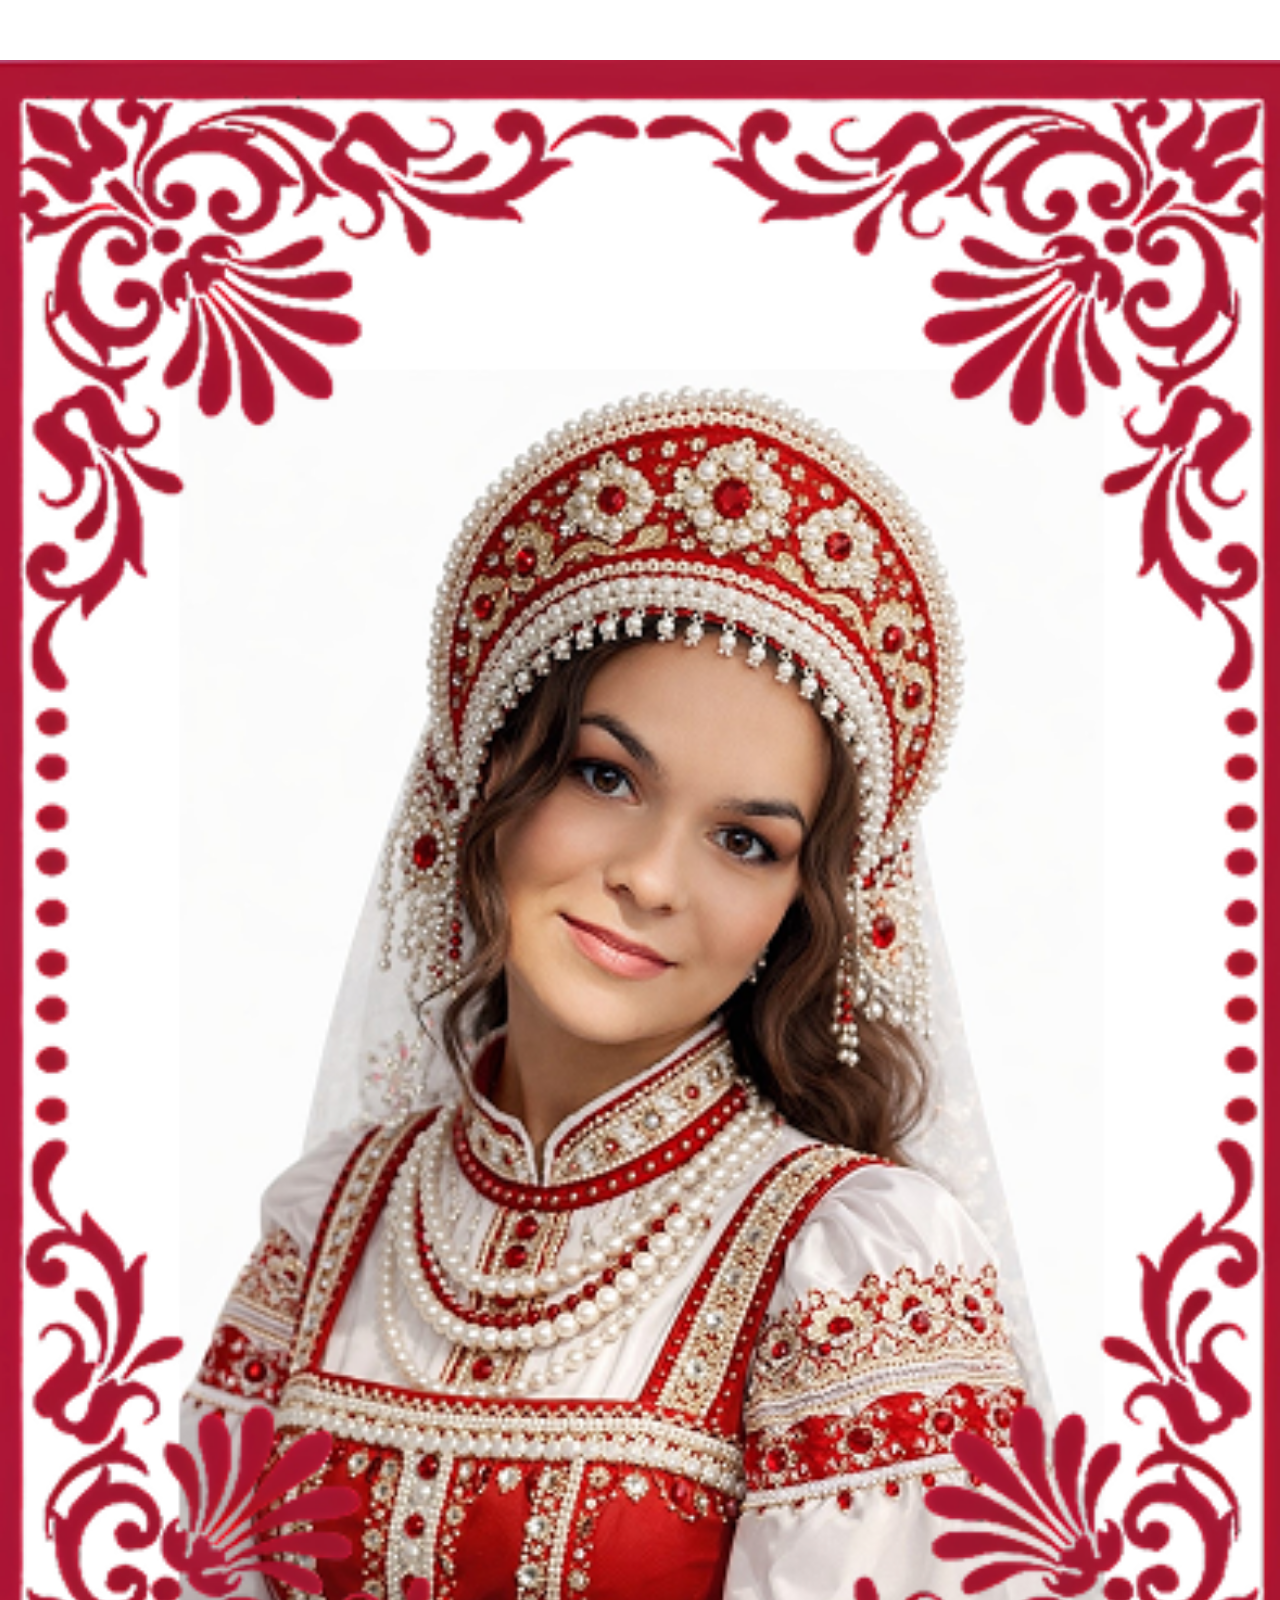
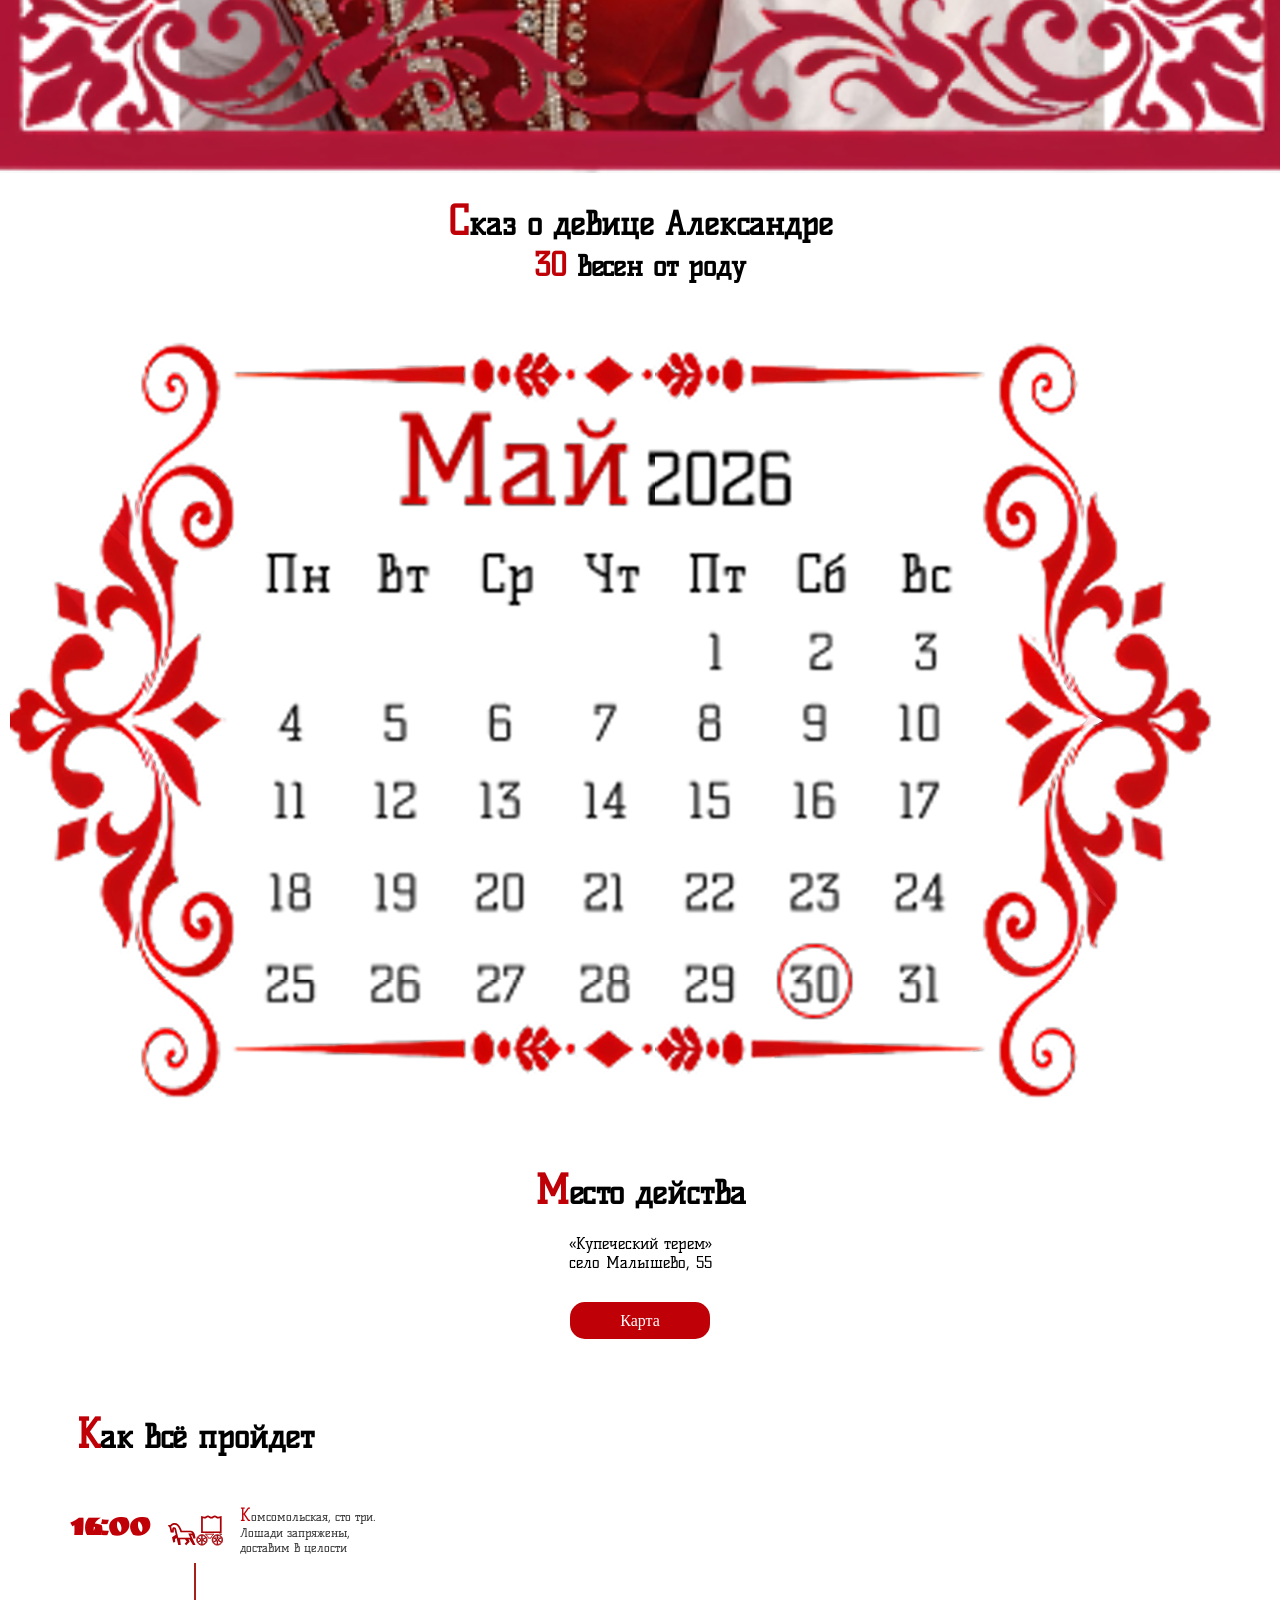
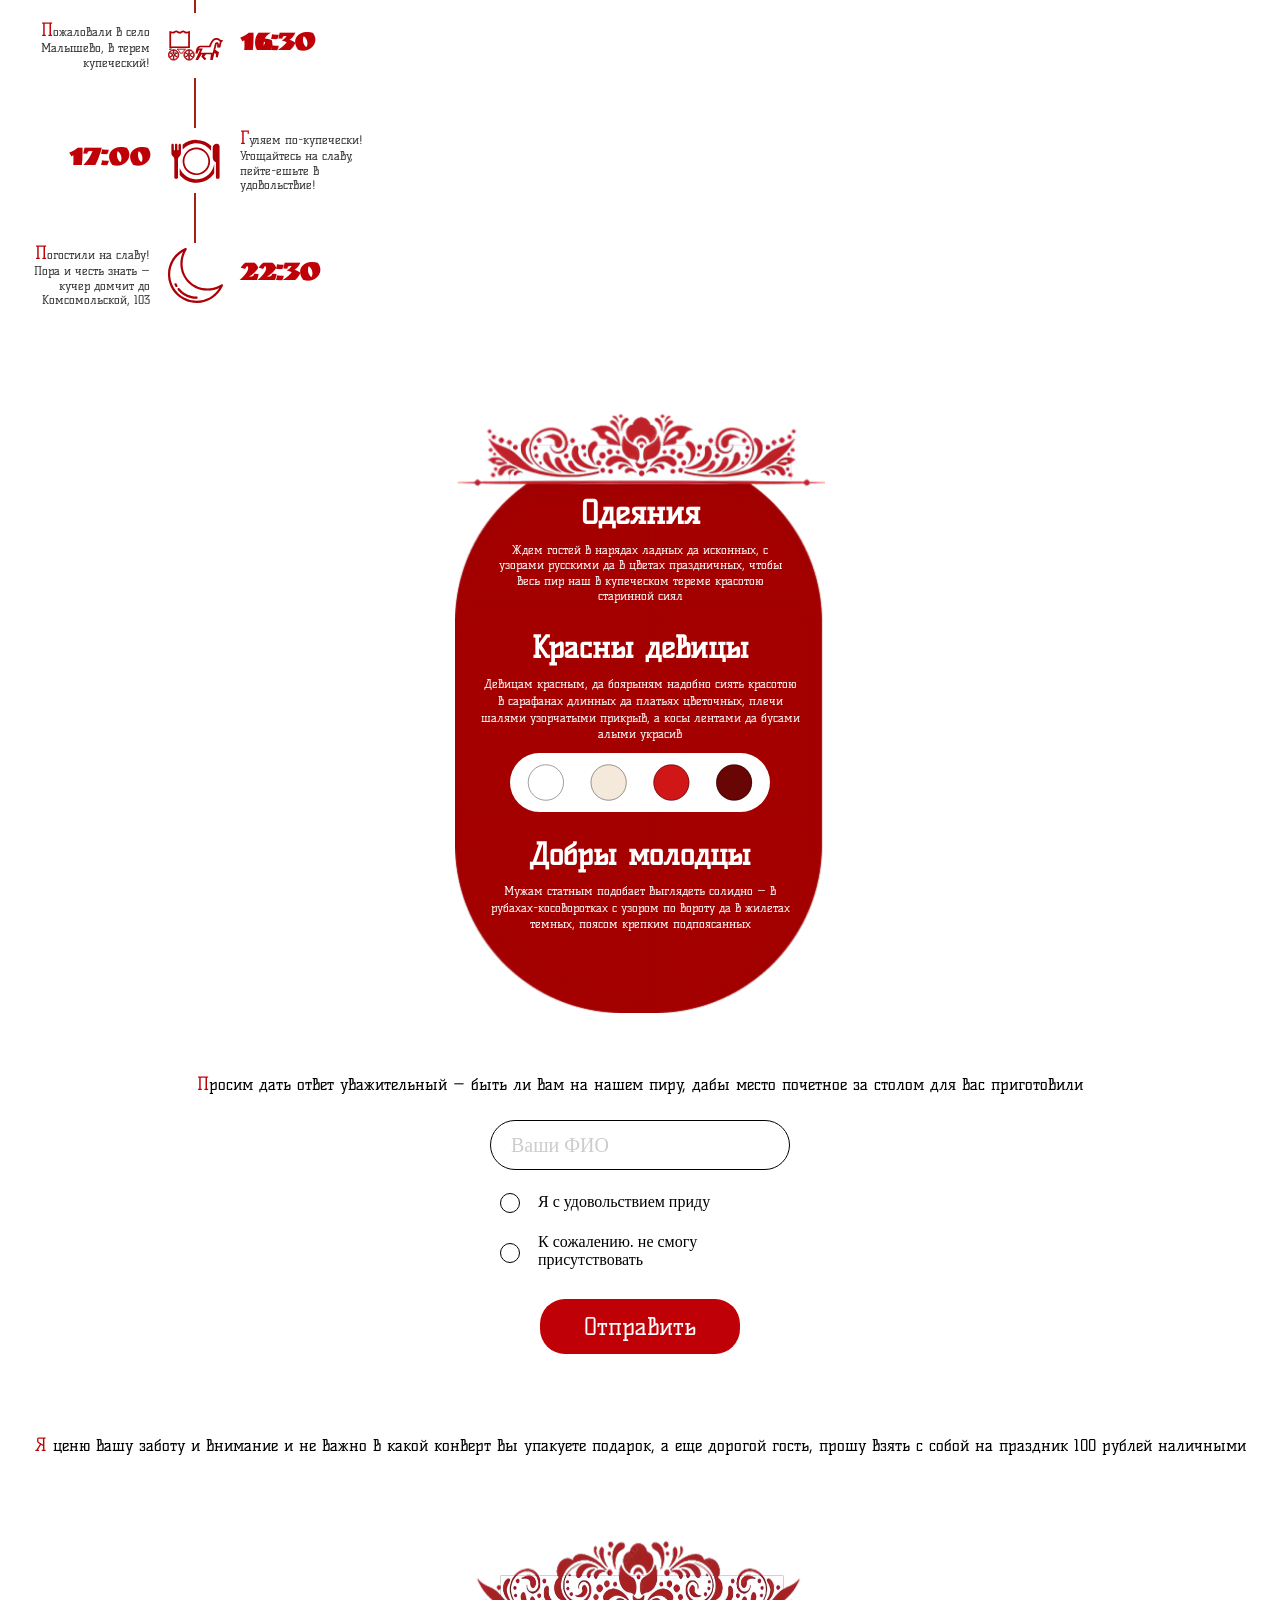
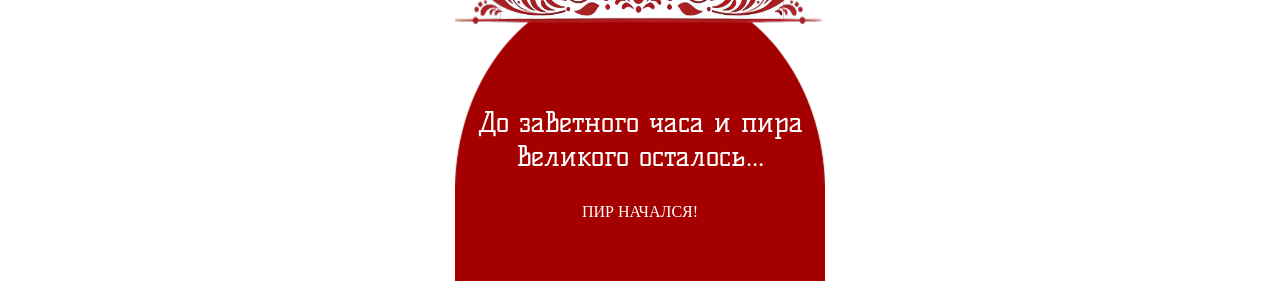
==== index.html @ 6cb84096 "Add files via upload" ====
<!DOCTYPE html>
<html lang="en">
<head>
    <meta charset="UTF-8">
    <meta name="viewport" content="width=device-width, initial-scale=1.0">
    <link rel="stylesheet" href="style.css">

    <link rel="preconnect" href="https://fonts.googleapis.com">
    <link rel="preconnect" href="https://fonts.gstatic.com" crossorigin>
    <link href="https://fonts.googleapis.com/css2?family=Kelly+Slab&family=Montserrat:ital,wght@0,100..900;1,100..900&family=Ruslan+Display&display=swap" rel="stylesheet">

    <title>Приглашение</title>
</head>
<body>
    <img class="portret" src="/imgs/Портрет.png" alt="картинка" width="100%">

    <div class="welcome">
        <h1><span class="textSpan">С</span>каз о девице Александре</h1>
        <h2><span class="numberSpan">30</span> весен от роду</h2>
    </div>

    <img class="calendar" src="/imgs/календарик.png" alt="календарик" width="94%">

    <div class="place">
        <h1><span class="textSpan">М</span>есто действа</h1>
            <div class="mapPlace">
                <p>«Купеческий терем»</p>
                <p>село Малышево, 55</p>
            </div>
        <a href="#">Карта</a>
    </div>

    <div class="plan">
    <h1><span class="textSpan">К</span>ак всё пройдет</h1>
    
    <div class="timeline-container">
        <!-- Вертикальная линия -->
        <div class="center-line"></div>

        <!-- Ряд 1: Время слева -->
        <div class="info-row row-left">
            <div class="time">16:00</div>
            <div class="icon"><img src="/imgs/повозка влево.svg" alt=""></div>
            <div class="text"><span class="miniSpanText">К</span>омсомольская, сто три. Лошади запряжены, доставим в целости</div>
        </div>

        <!-- Ряд 2: Время справа -->
        <div class="info-row row-right">
            <div class="text"><span class="miniSpanText">П</span>ожаловали в село Малышево, в терем купеческий!</div>
            <div class="icon"><img src="/imgs/повозка вправо.svg" alt=""></div>
            <div class="time">16:30</div>
        </div>

        <!-- Ряд 3: Время слева -->
        <div class="info-row row-left">
            <div class="time">17:00</div>
            <div class="icon"><img src="/imgs/тарелка.svg" alt=""></div>
            <div class="text"><span class="miniSpanText">Г</span>уляем по-купечески! Угощайтесь на славу, пейте-ешьте в удовольствие!</div>
        </div>

        <!-- Ряд 4: Время справа -->
        <div class="info-row row-right">
            <div class="text"><span class="miniSpanText">П</span>огостили на славу! Пора и честь знать — кучер домчит до Комсомольской, 103</div>
            <div class="icon"><img src="/imgs/месяц.svg" alt=""></div>
            <div class="time">22:30</div>
        </div>
    </div>
    </div>

<section class="clothes-section">
    <!-- Верхний декоративный элемент (узор + красный фон) -->
    <div class="clothes-container">
        
        <h2 class="main-title">Одеяния</h2>
        <p class="intro-text">
            Ждем гостей в нарядах ладных да исконных, с узорами русскими да в цветах праздничных, чтобы весь пир наш в купеческом тереме красотою старинной сиял
        </p>

        <h3 class="sub-title">Красны девицы</h3>
        <p class="description">
            Девицам красным, да боярыням надобно сиять красотою в сарафанах длинных да платьях цветочных, плечи шалями узорчатыми прикрыв, а косы лентами да бусами алыми украсив
        </p>

        <!-- Блок с палитрой (картинка) -->
        <div class="palette">
            <img src="/imgs/Frame 1.svg" alt="Цветовая палитра">
        </div>

        <h3 class="sub-title">Добры молодцы</h3>
        <p class="description">
            Мужам статным подобает выглядеть солидно — в рубахах-косоворотках с узором по вороту да в жилетах темных, поясом крепким подпоясанных
        </p>

    </div>
</section>
    
    <div class="formDescription">
        <p><span class="miniSpanText">П</span>росим дать ответ уважительный — быть ли вам на нашем пиру, дабы место почетное за столом для вас приготовили</p>
    </div>

    <form id="partyForm">
        <input type="text" id="name" placeholder="Ваши ФИО" required>
        
        <label><input type="radio" name="choice" value="Приду">Я с удовольствием приду</label>
        <label><input type="radio" name="choice" value="Не приду">К сожалению. не смогу присутствовать</label>
        
        <button type="submit">Отправить</button>
    </form>

    <div class="message">
        <p><span class="miniSpanText">Я</span> ценю вашу заботу и внимание и не важно в какой конверт вы упакуете подарок, а еще дорогой гость, прошу взять с собой на праздник 100 рублей наличными</p>
    </div>


    <section class="timer-section">
    <div class="timer-container">
        <h2 class="timer-title">До заветного часа и пира великого осталось...</h2>
        
        <div id="countdown" class="countdown">
            <div class="timer-item">
                <span id="days" class="number">00</span>
                <span class="label">дней</span>
            </div>
            <div class="timer-item">
                <span id="hours" class="number">00</span>
                <span class="label">часов</span>
            </div>
            <div class="timer-item">
                <span id="minutes" class="number">00</span>
                <span class="label">минут</span>
            </div>
        </div>
    </div>
</section>

</body>

<script src="script.js"></script>
</html>
---- style.css ----
body {
    margin: auto;
    padding: auto;
    overflow-x: hidden;
    max-width: 100%;
}

h1, h2, p {
    font-family: 'Kelly Slab';
}

h1 {
    margin: 0 auto;
}

h2 {
    font-size: 28px;
    margin: 0 auto;
}

p {
    margin: 0 auto;
}

/* ПОРТРЕТ */

.portret {
    margin-top: 60px;
}

/* ПРИВЕТТВЕННЫЙ ТЕКСТ */

.welcome {
    text-align: center;
    margin-top: 20px;
    margin-left: 10px;
    margin-right: 10px;
}

.textSpan {
    font-size: 40px;
    color: #c00007;
}

.numberSpan {
    color: #c00007;
    font-size: 32px;
}

/* КАЛЕНДАРЬ */

.calendar {
    margin-top: 50px;
    margin-left: 10px;
    margin-right: 10px;
}

.place {
    margin-top: 50px;
    text-align: center;
}

.mapPlace {
    margin-top: 20px;
    margin-bottom: 40px;
}

.place p {
    font-size: 16px;
}

.place a {
    text-decoration: none;
    padding: 10px 50px;
    font-size: 16px;
    background-color: #c00007;
    color: white;
    border-radius: 15px;
}


/* КАК ВСЕ ПРОЕЙДЕТ */

/* Общие настройки контейнера */
.plan {
    width: 390px;
    margin-top: 60px;
    padding: 20px 10px;
    box-sizing: border-box;
    background-color: #fff; /* или ваш фоновый паттерн */
    margin-bottom: 80px;
}

.plan h1 {
    text-align: center;
    margin-bottom: 40px;
}

.timeline-container {
    position: relative;
    display: flex;
    flex-direction: column;
    gap: 50px; /* Расстояние между блоками событий */
}

/* Красная линия строго по центру */
.center-line {
    position: absolute;
    left: 50%;
    top: 0;
    bottom: 0;
    width: 2px;
    background-color: #A62116; /* Темно-красный */
    transform: translateX(-50%);
    z-index: 1;
}

/* Сетка для ряда: 1fr (текст/время) | 80px (иконка) | 1fr (текст/время) */
.info-row {
    display: grid;
    grid-template-columns: 1fr 80px 1fr;
    align-items: center;
    position: relative;
    z-index: 2;
}

/* Иконка и её подложка */
.icon {
    display: flex;
    justify-content: center;
    align-items: center;
    background-color: #fff; /* Белый фон перекрывает линию */
    padding: 5px 0;
}

.icon img {
    width: 55px;
    height: 55px;
    height: auto;
}

/* Стили времени */
.time {
    font-size: 32px;
    font-weight: 900;
    color: #c00007;
    font-family: 'Ruslan Display'; /* Похож на жирный шрифт с картинки */
}

/* Стили описания */
.text {
    font-size: 12px;
    line-height: 1.2;
    font-family: 'Kelly Slab';
    color: #333;
}

/* Выравнивание для рядов, где время СЛЕВА */
.row-left .time { text-align: right; padding-right: 5px; }
.row-left .text { text-align: left; padding-left: 5px; }

/* Выравнивание для рядов, где время СПРАВА */
.row-right .time { text-align: left; padding-left: 5px; }
.row-right .text { text-align: right; padding-right: 5px; }


/* ОДЕЯНИЯ */

.clothes-section {

    font-family: 'Kelly Slab';

    width: 370px;
    margin: 0 auto;
    
    /* 1. Указываем картинку и чистый цвет для «тела» блока */
    /* bottom center — прижмет закругление к низу, top center — узор к верху */
    background-image: url('/imgs/блокОдеяния.png'); 
    background-repeat: no-repeat;
    background-position: top center;
    background-size: 100% 100%; /* Растянет картинку на всю высоту контента */
    
    padding-top: 100px; 
    padding-bottom: 80px; /* Важно: отступ снизу, чтобы текст не закрыл закругление */
    box-sizing: border-box;
}

.clothes-container {
    display: flex;
    flex-direction: column;
    align-items: center;
    padding: 0 25px; /* Внутренние отступы, чтобы текст не лип к краям красного фона */
    text-align: center;
    color: #ffffff;
}

/* Подтягиваем самый первый заголовок еще выше к узору */
.main-title {
    margin-top: -15px; 
    font-size: 32px;
    margin-bottom: 10px;
}

.intro-text {
    font-size: 12px;
    line-height: 1.3;
    margin-bottom: 15px;
    max-width: 90%; /* Чтобы текст ложился как на макете */
}

.sub-title {
    font-size: 30px;
    margin-top: 10px;
    margin-bottom: 10px;
}

.description {
    font-size: 12px;
    line-height: 1.4;
}

.palette {
    margin: 10px 0;
}

.palette img {
    width: 260px; /* Немного уменьшил под ширину 370px */
    height: auto;
}


/* ФОРМА */

.formDescription {
    margin-top: 60px;
    margin-bottom: 25px;
}

.formDescription p {
    margin: 0 20px;
    text-align: center;
}

.miniSpanText {
    font-size: 18px;
    color: #c00007;
}

#partyForm {
    width: 300px;
    margin: 0 auto;
    display: flex;
    flex-direction: column;
    align-items: center;
    gap: 20px;
    font-family: serif; /* Сюда твой шрифт */
}

/* Поле ввода ФИО */
#name {
    width: 100%;
    height: 50px;
    border: 1.5px solid #000;
    border-radius: 25px;
    padding: 0 20px;
    font-size: 20px;
    box-sizing: border-box;
    outline: none;
}

#name::placeholder {
    color: #ccc;
    font-family: serif;
}

/* Контейнер для радио-кнопок */
label {
    display: flex;
    align-items: center;
    width: 100%;
    cursor: pointer;
    font-size: 16px;
    gap: 15px;
    padding-left: 10px;
}

/* Стилизация радио-кнопки */
input[type="radio"] {
    appearance: none; /* Убираем стандартный кружок */
    -webkit-appearance: none;
    width: 20px;
    height: 20px;
    border: 1.5px solid #000;
    border-radius: 50%;
    outline: none;
    position: relative;
    flex-shrink: 0;
}

/* Точка внутри при нажатии */
input[type="radio"]:checked::before {
    content: "";
    position: absolute;
    top: 50%;
    left: 50%;
    transform: translate(-50%, -50%);
    width: 10px;
    height: 10px;
    background-color: #A62116;
    border-radius: 50%;
}

/* Кнопка Отправить */
button {
    width: 200px;
    height: 55px;
    background-color: #c00007; /* Красный как на макете */
    color: #fff;
    border: none;
    border-radius: 25px;
    font-size: 24px;
    font-family: 'Kelly Slab';
    margin-top: 10px;
    cursor: pointer;
}


/* ВОЗЬМИТЕ 100Р */

.message {
    margin-top: 80px;
    margin-left: 10px;
    margin-right: 10px;
    text-align: center;
    margin-bottom: 80px;
}

/* ТАЙМЕР */

.timer-section {
    width: 370px; /* Твои 10px отступов по бокам сохраняются */
    margin: 0 auto;
    background: url('/imgs/блокТаймер.png') no-repeat top center;
    background-size: 100% 100%;
    padding: 170px 20px 60px; /* Подтягиваем текст выше к узору */
    box-sizing: border-box;
    text-align: center;
    color: #fff;
}

.timer-title {
    font-family: 'Kelly Slab';
    font-size: 28px;
    line-height: 1.2;
    margin-bottom: 30px;
    font-weight: normal;
}

.countdown {
    display: flex;
    justify-content: space-around;
    align-items: center;
}

.timer-item {
    display: flex;
    flex-direction: column;
    align-items: center;
}

.number {
    font-size: 48px; /* Крупные цифры как на макете */
    font-weight: 900;
    font-family: 'Ruslan Display', sans-serif;
}

.label {
    font-size: 14px;
    font-family: serif;
    margin-top: -5px;
}
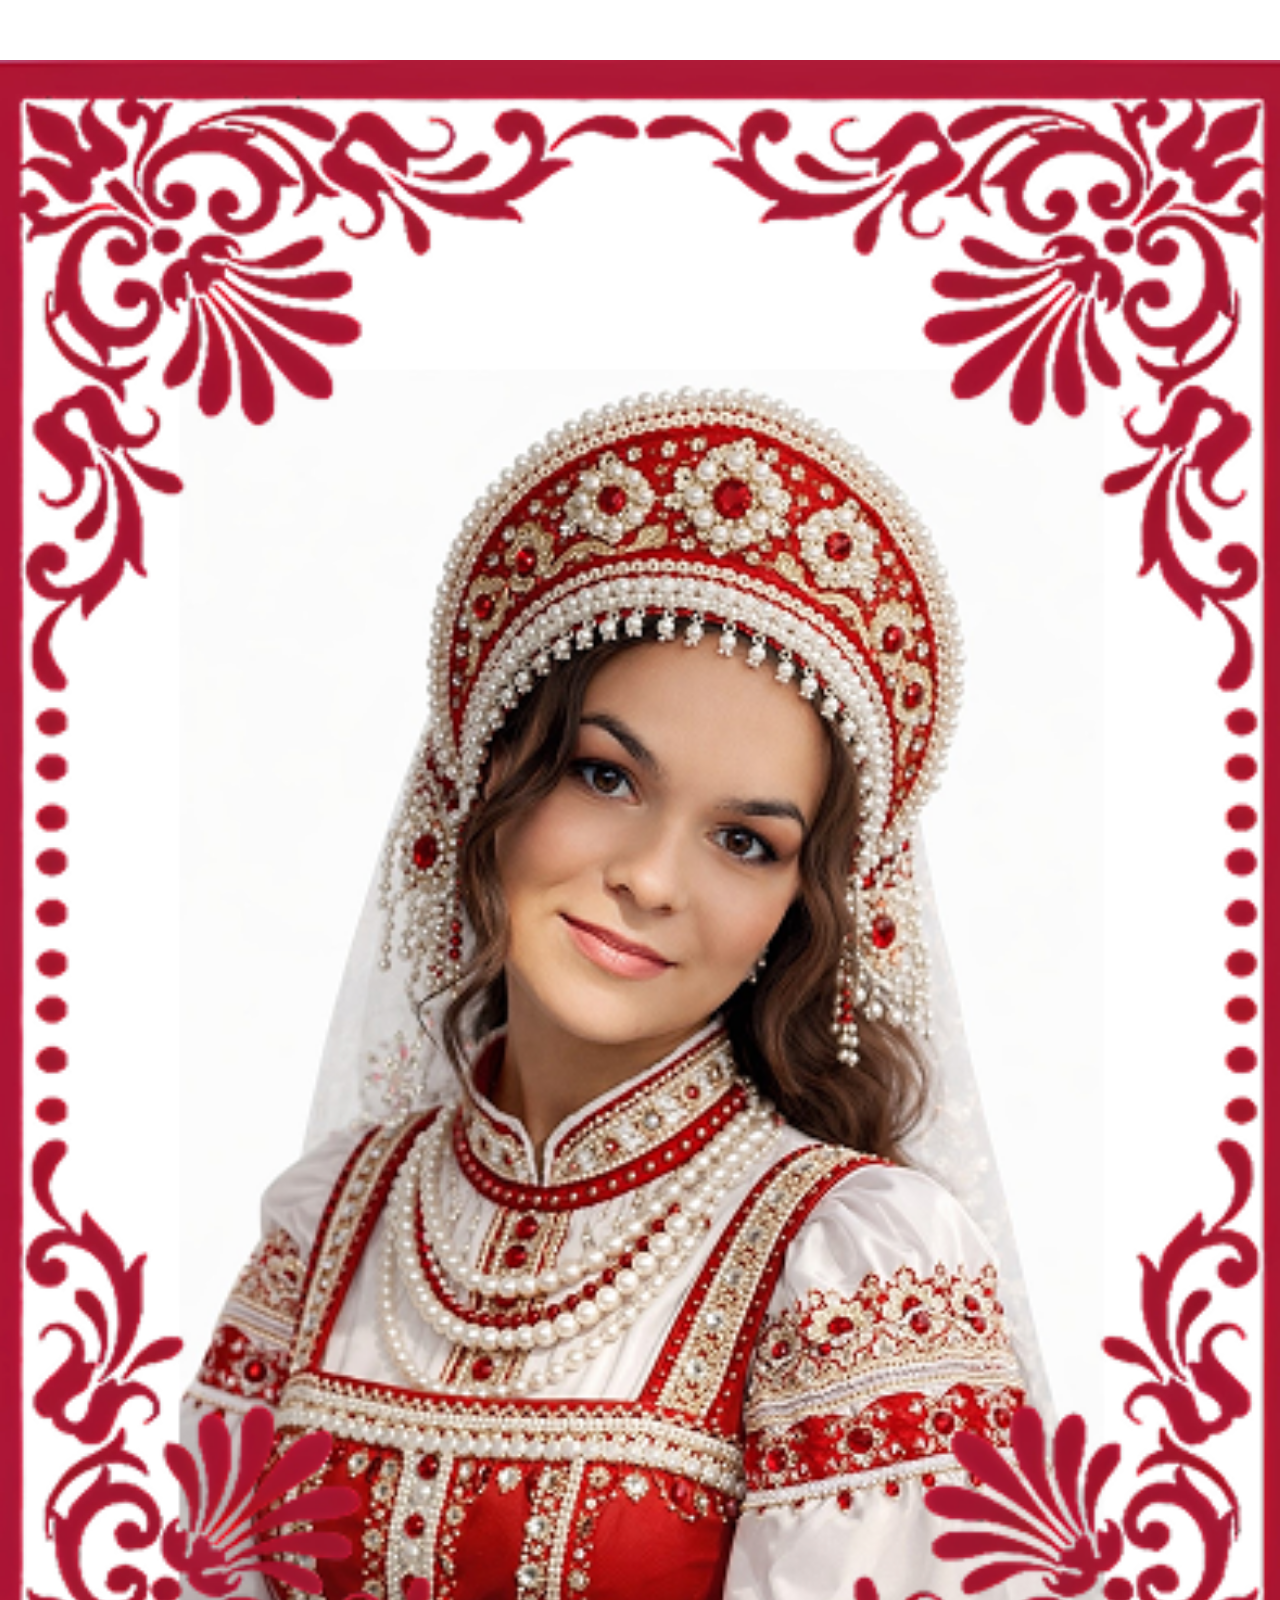
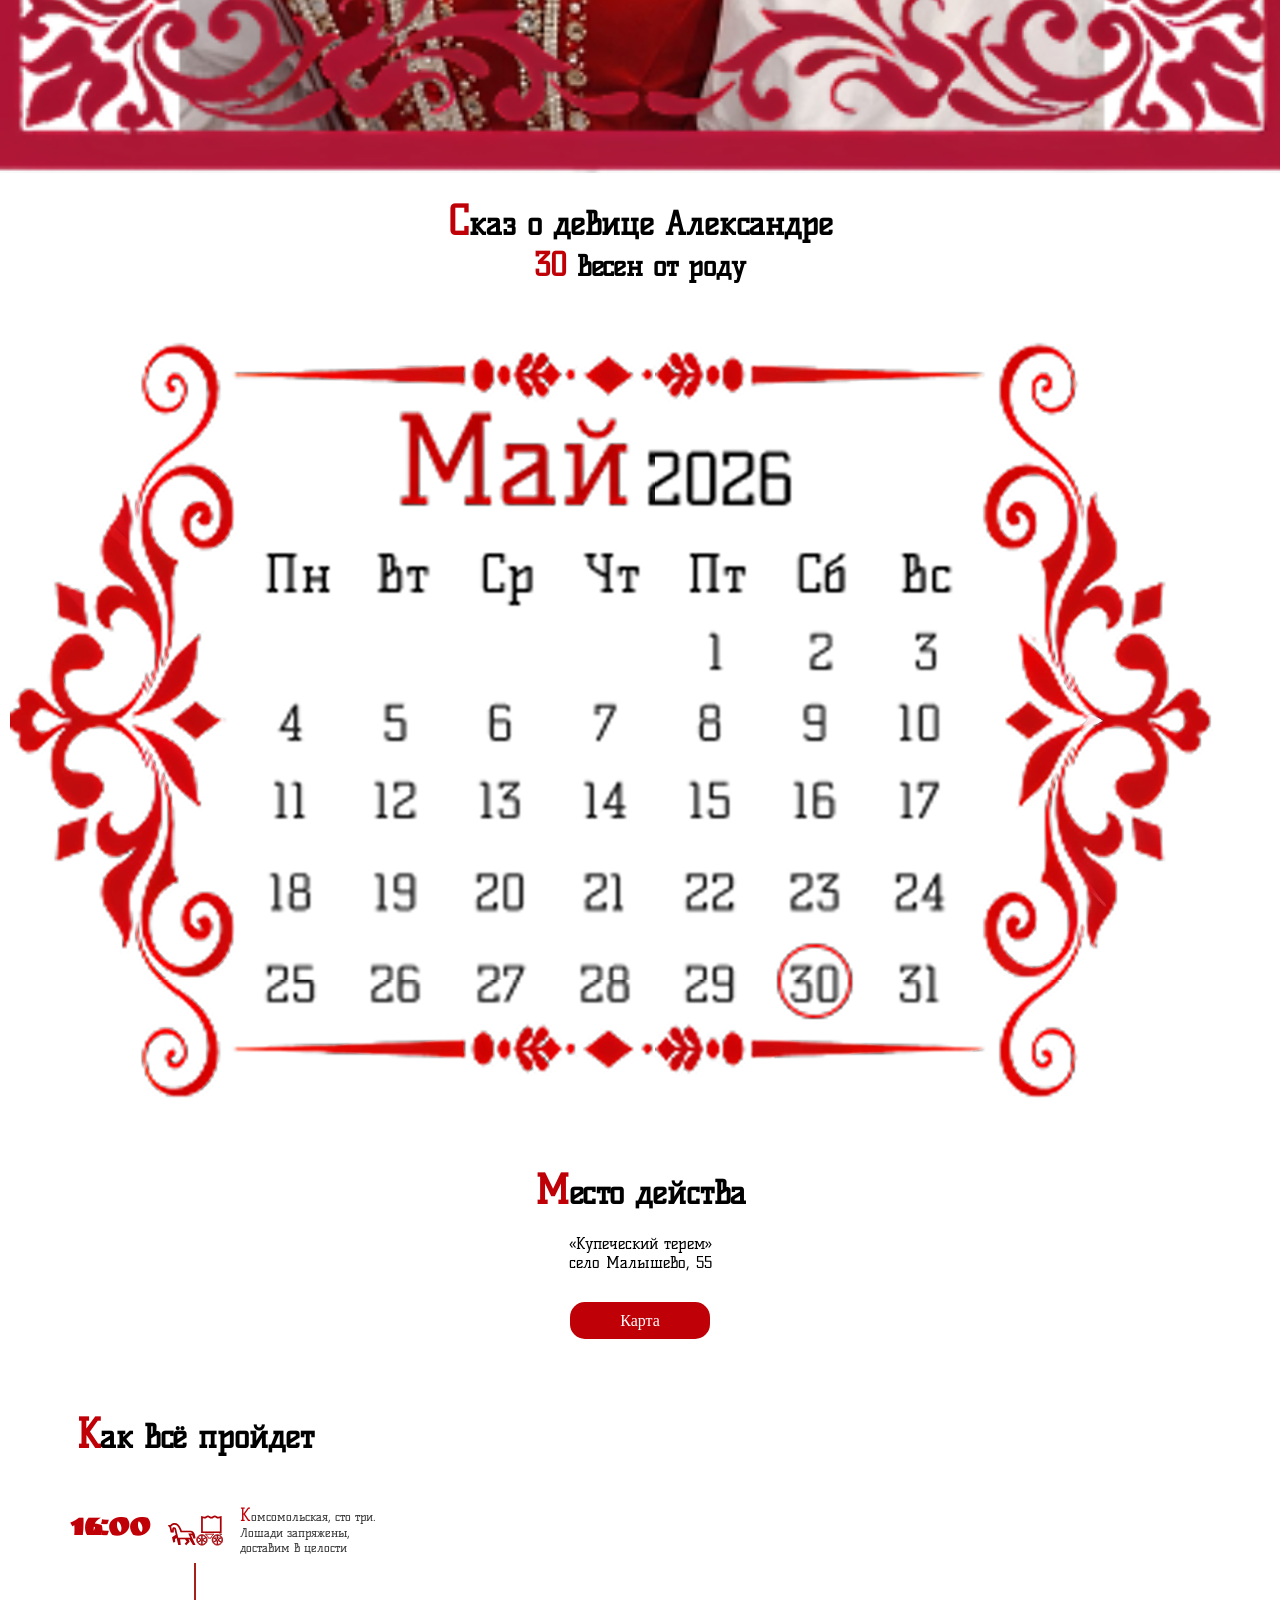
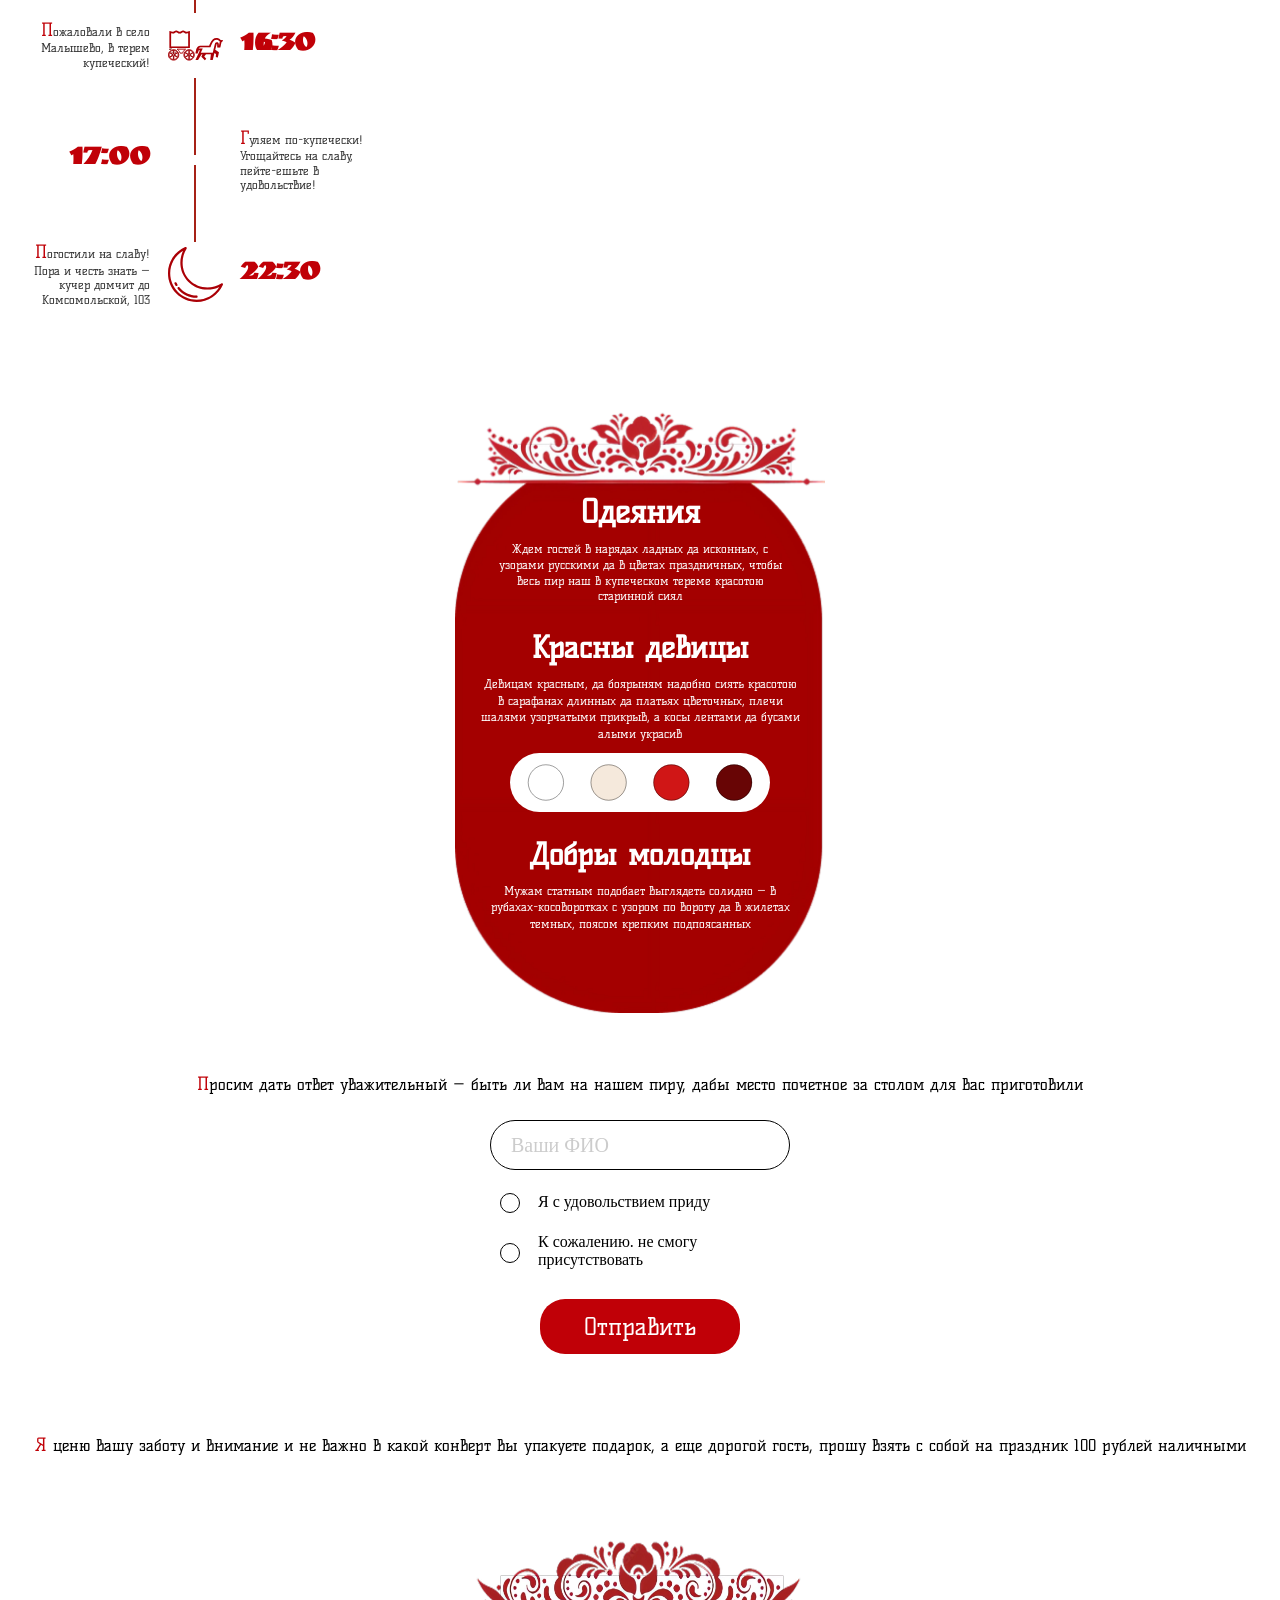
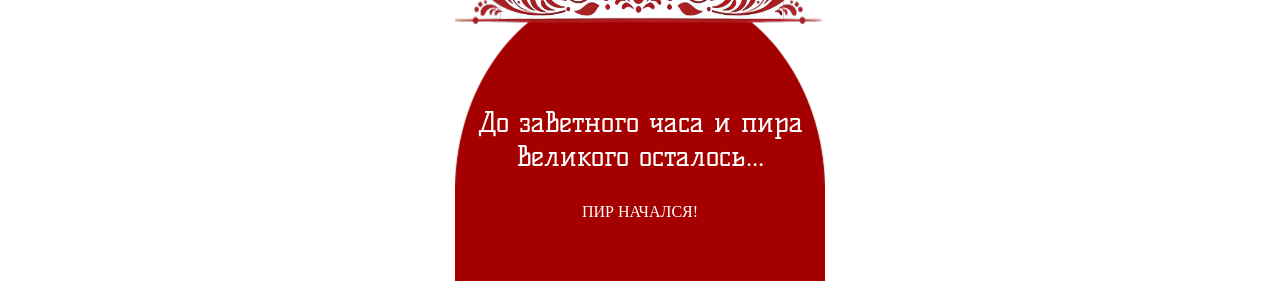
==== commit 4df2536d: "Update index.html" ====
--- a/index.html
+++ b/index.html
@@ -12,14 +12,14 @@
     <title>Приглашение</title>
 </head>
 <body>
-    <img class="portret" src="/imgs/Портрет.png" alt="картинка" width="100%">
+    <img class="portret" src="imgs/Портрет.png" alt="картинка" width="100%">
 
     <div class="welcome">
         <h1><span class="textSpan">С</span>каз о девице Александре</h1>
         <h2><span class="numberSpan">30</span> весен от роду</h2>
     </div>
 
-    <img class="calendar" src="/imgs/календарик.png" alt="календарик" width="94%">
+    <img class="calendar" src="imgs/календарик.png" alt="календарик" width="94%">
 
     <div class="place">
         <h1><span class="textSpan">М</span>есто действа</h1>
@@ -40,28 +40,28 @@
         <!-- Ряд 1: Время слева -->
         <div class="info-row row-left">
             <div class="time">16:00</div>
-            <div class="icon"><img src="/imgs/повозка влево.svg" alt=""></div>
+            <div class="icon"><img src="imgs/повозка влево.svg" alt=""></div>
             <div class="text"><span class="miniSpanText">К</span>омсомольская, сто три. Лошади запряжены, доставим в целости</div>
         </div>
 
         <!-- Ряд 2: Время справа -->
         <div class="info-row row-right">
             <div class="text"><span class="miniSpanText">П</span>ожаловали в село Малышево, в терем купеческий!</div>
-            <div class="icon"><img src="/imgs/повозка вправо.svg" alt=""></div>
+            <div class="icon"><img src="imgs/повозка вправо.svg" alt=""></div>
             <div class="time">16:30</div>
         </div>
 
         <!-- Ряд 3: Время слева -->
         <div class="info-row row-left">
             <div class="time">17:00</div>
-            <div class="icon"><img src="/imgs/тарелка.svg" alt=""></div>
+            <div class="icon"><img src="imgsтарелка.svg" alt=""></div>
             <div class="text"><span class="miniSpanText">Г</span>уляем по-купечески! Угощайтесь на славу, пейте-ешьте в удовольствие!</div>
         </div>
 
         <!-- Ряд 4: Время справа -->
         <div class="info-row row-right">
             <div class="text"><span class="miniSpanText">П</span>огостили на славу! Пора и честь знать — кучер домчит до Комсомольской, 103</div>
-            <div class="icon"><img src="/imgs/месяц.svg" alt=""></div>
+            <div class="icon"><img src="imgs/месяц.svg" alt=""></div>
             <div class="time">22:30</div>
         </div>
     </div>
@@ -83,7 +83,7 @@
 
         <!-- Блок с палитрой (картинка) -->
         <div class="palette">
-            <img src="/imgs/Frame 1.svg" alt="Цветовая палитра">
+            <img src="imgs/Frame 1.svg" alt="Цветовая палитра">
         </div>
 
         <h3 class="sub-title">Добры молодцы</h3>
@@ -136,4 +136,4 @@
 </body>
 
 <script src="script.js"></script>
-</html>+</html>
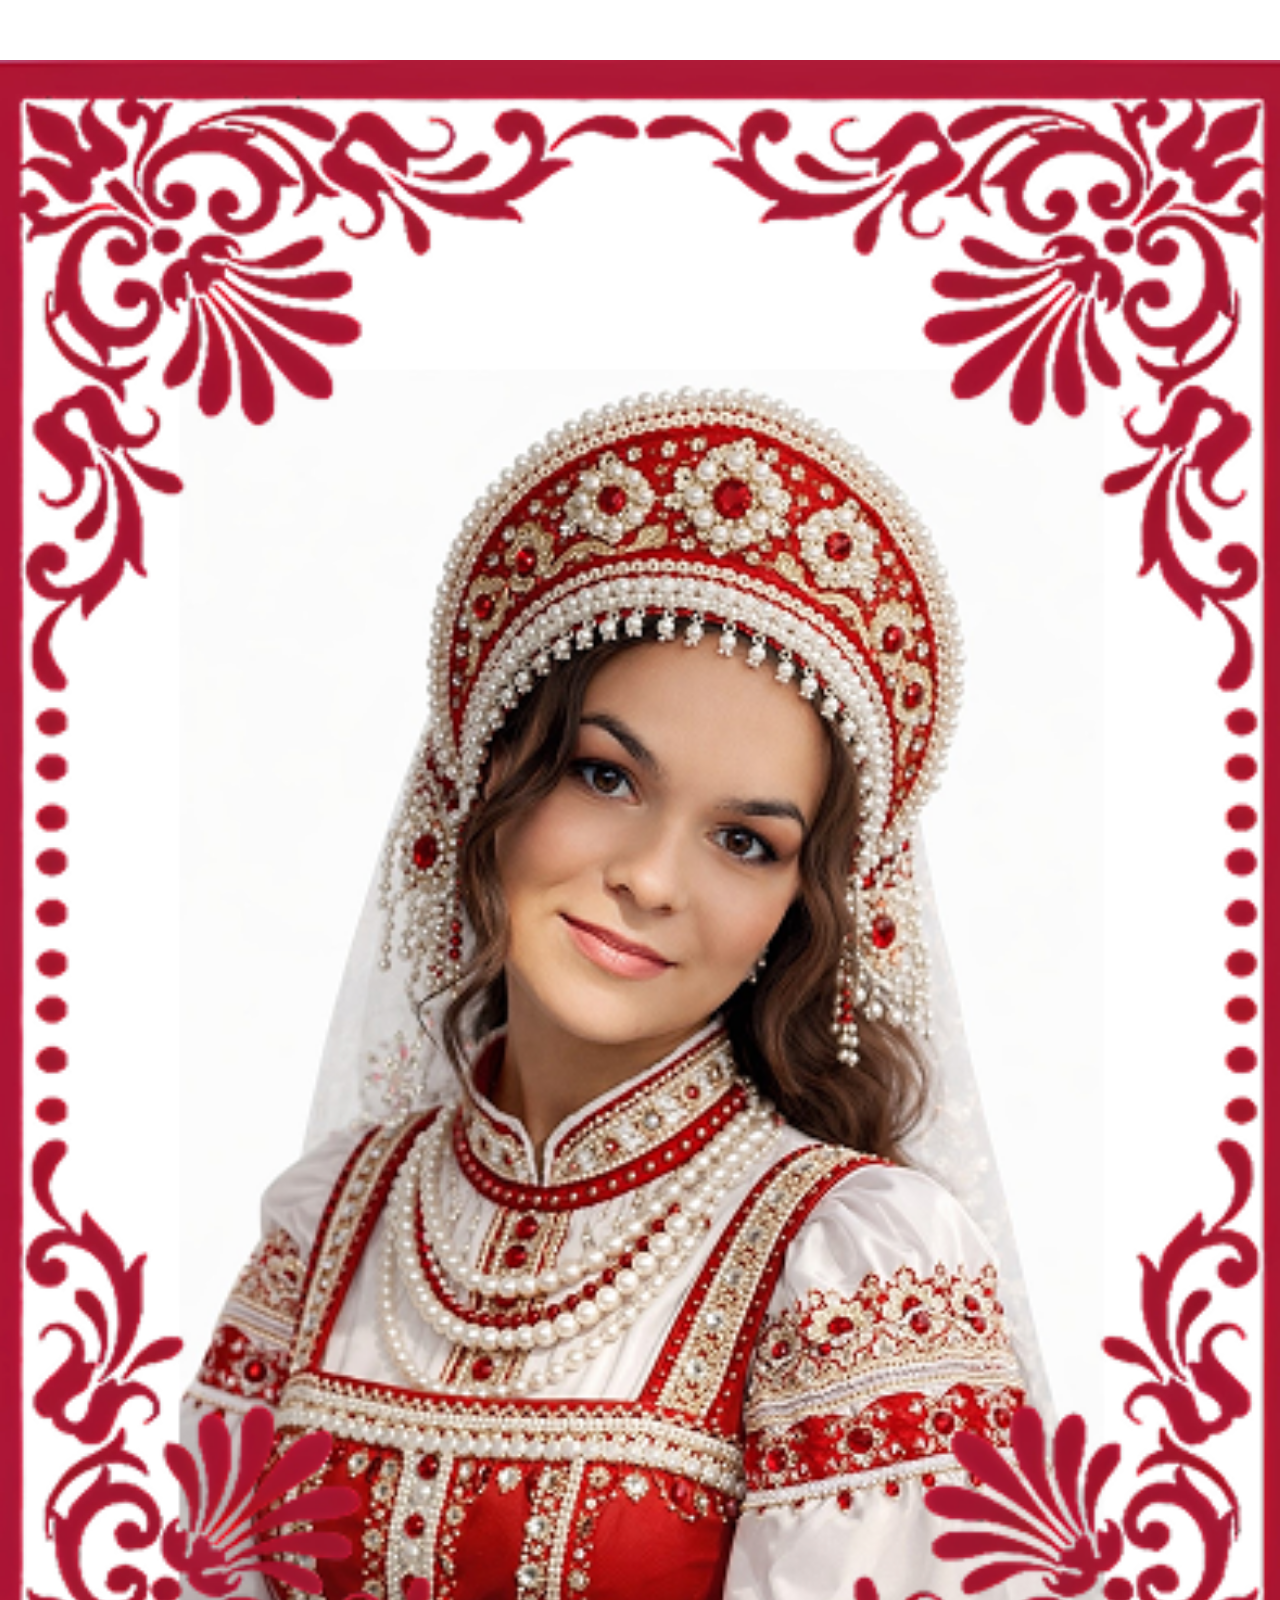
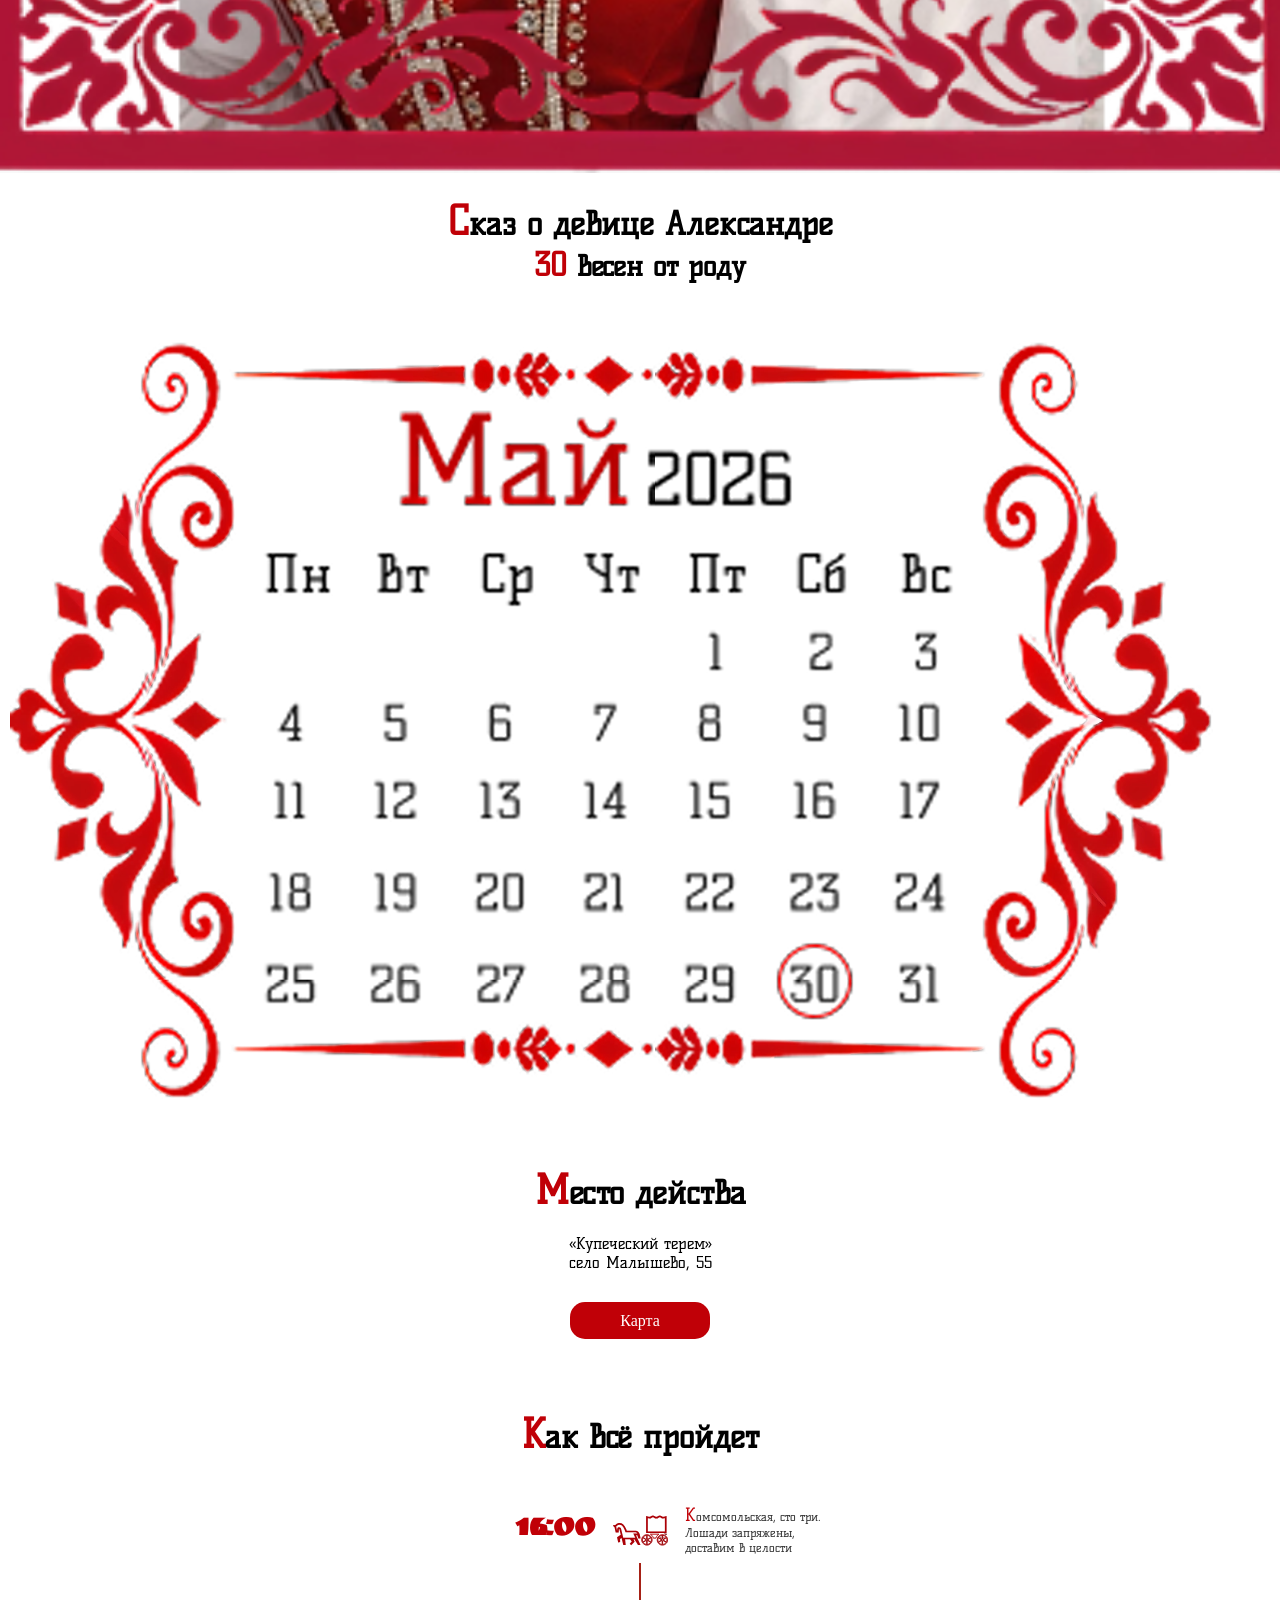
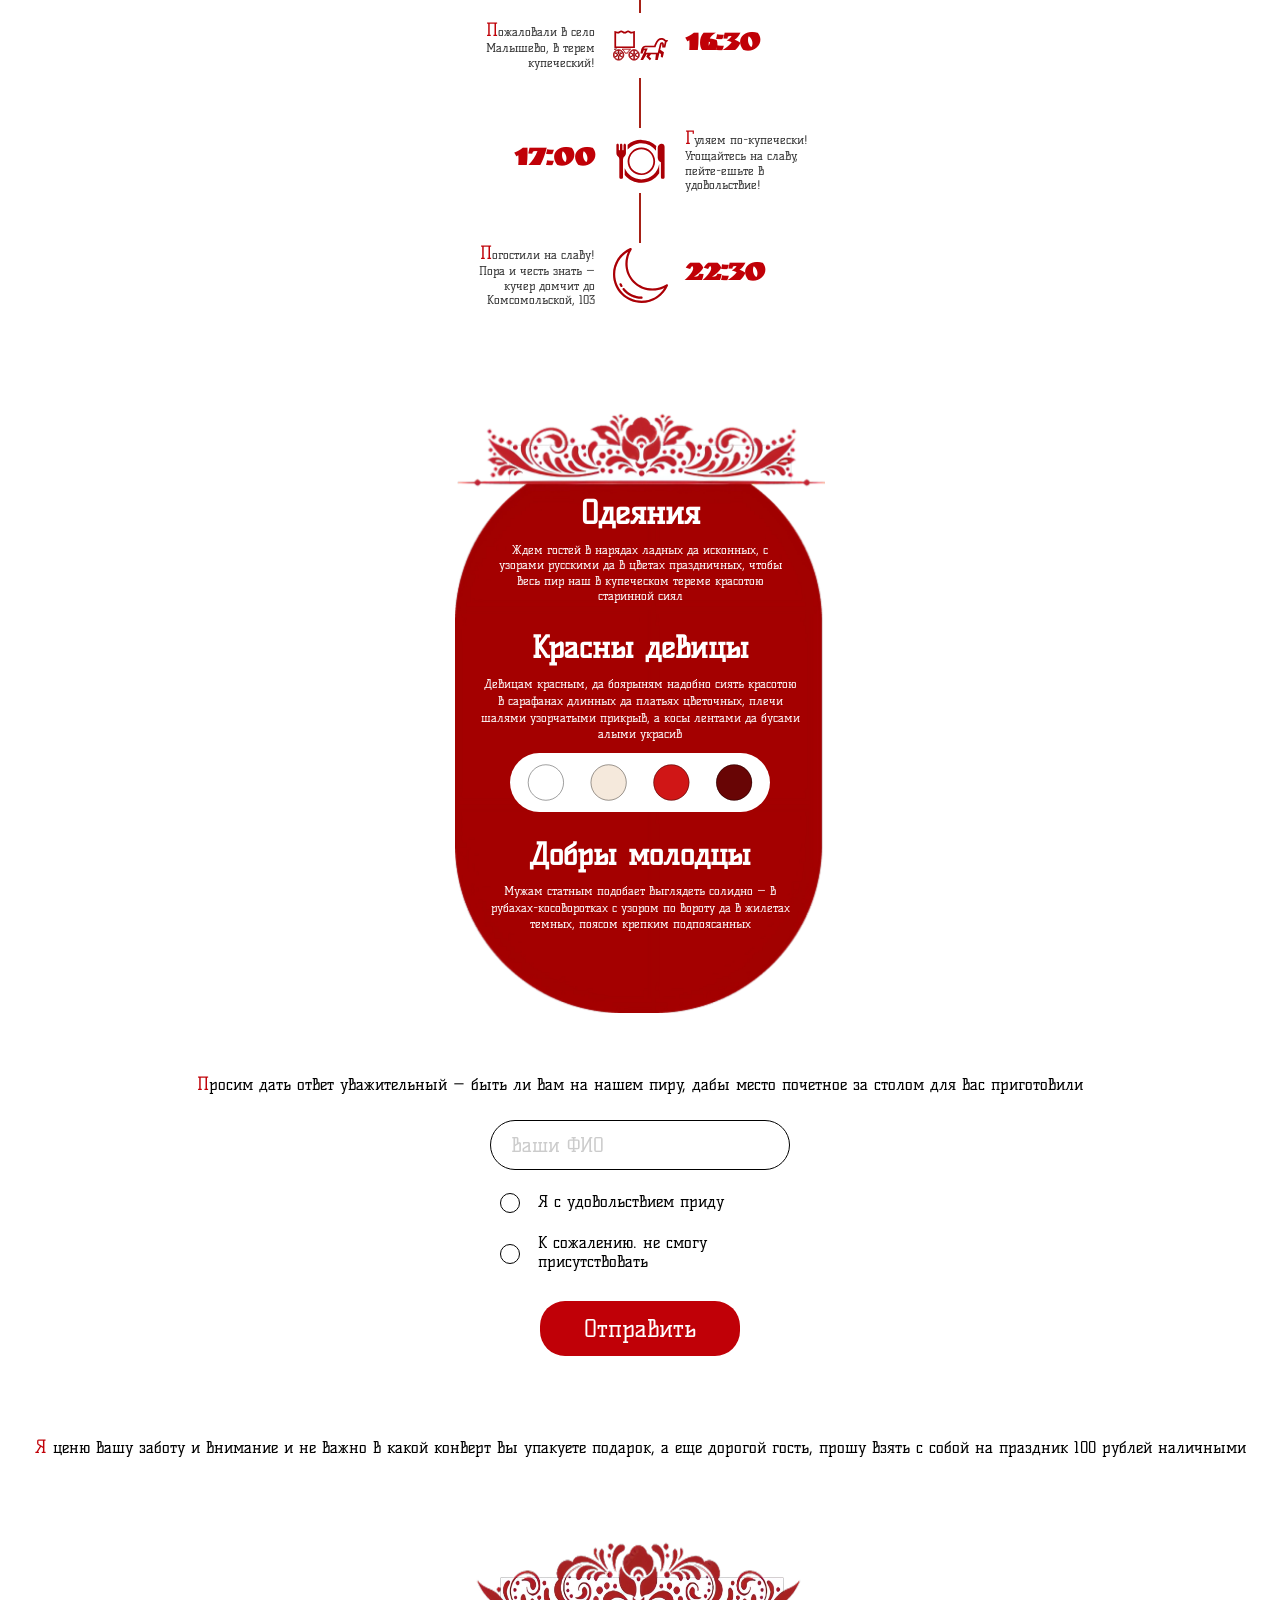
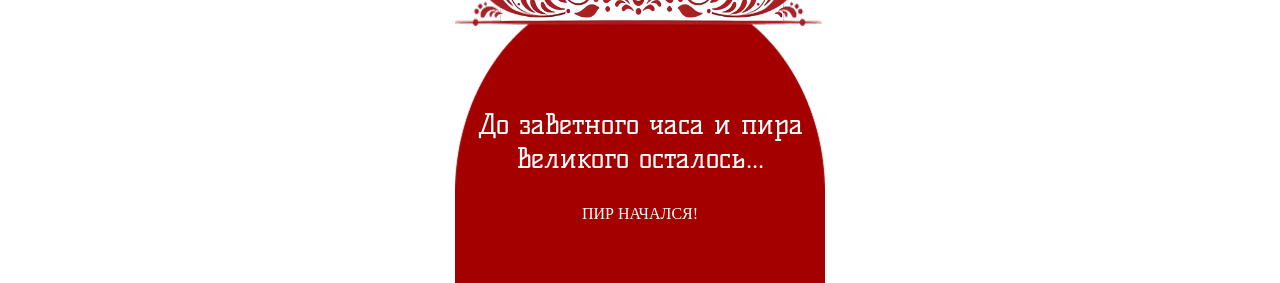
==== commit cde1d98c: "Add files via upload" ====
--- a/index.html
+++ b/index.html
@@ -34,31 +34,26 @@
     <h1><span class="textSpan">К</span>ак всё пройдет</h1>
     
     <div class="timeline-container">
-        <!-- Вертикальная линия -->
         <div class="center-line"></div>
 
-        <!-- Ряд 1: Время слева -->
         <div class="info-row row-left">
             <div class="time">16:00</div>
             <div class="icon"><img src="imgs/повозка влево.svg" alt=""></div>
             <div class="text"><span class="miniSpanText">К</span>омсомольская, сто три. Лошади запряжены, доставим в целости</div>
         </div>
 
-        <!-- Ряд 2: Время справа -->
         <div class="info-row row-right">
             <div class="text"><span class="miniSpanText">П</span>ожаловали в село Малышево, в терем купеческий!</div>
             <div class="icon"><img src="imgs/повозка вправо.svg" alt=""></div>
             <div class="time">16:30</div>
         </div>
 
-        <!-- Ряд 3: Время слева -->
         <div class="info-row row-left">
             <div class="time">17:00</div>
-            <div class="icon"><img src="imgsтарелка.svg" alt=""></div>
+            <div class="icon"><img src="imgs/тарелка.svg" alt=""></div>
             <div class="text"><span class="miniSpanText">Г</span>уляем по-купечески! Угощайтесь на славу, пейте-ешьте в удовольствие!</div>
         </div>
 
-        <!-- Ряд 4: Время справа -->
         <div class="info-row row-right">
             <div class="text"><span class="miniSpanText">П</span>огостили на славу! Пора и честь знать — кучер домчит до Комсомольской, 103</div>
             <div class="icon"><img src="imgs/месяц.svg" alt=""></div>
@@ -68,7 +63,6 @@
     </div>
 
 <section class="clothes-section">
-    <!-- Верхний декоративный элемент (узор + красный фон) -->
     <div class="clothes-container">
         
         <h2 class="main-title">Одеяния</h2>
@@ -81,7 +75,6 @@
             Девицам красным, да боярыням надобно сиять красотою в сарафанах длинных да платьях цветочных, плечи шалями узорчатыми прикрыв, а косы лентами да бусами алыми украсив
         </p>
 
-        <!-- Блок с палитрой (картинка) -->
         <div class="palette">
             <img src="imgs/Frame 1.svg" alt="Цветовая палитра">
         </div>
@@ -111,7 +104,6 @@
         <p><span class="miniSpanText">Я</span> ценю вашу заботу и внимание и не важно в какой конверт вы упакуете подарок, а еще дорогой гость, прошу взять с собой на праздник 100 рублей наличными</p>
     </div>
 
-
     <section class="timer-section">
     <div class="timer-container">
         <h2 class="timer-title">До заветного часа и пира великого осталось...</h2>
@@ -134,6 +126,5 @@
 </section>
 
 </body>
-
 <script src="script.js"></script>
-</html>
+</html>
--- a/style.css
+++ b/style.css
@@ -1,6 +1,6 @@
 body {
-    margin: auto;
-    padding: auto;
+    margin: 0;
+    padding: 0;
     overflow-x: hidden;
     max-width: 100%;
 }
@@ -78,17 +78,15 @@
     border-radius: 15px;
 }
 
-
-/* КАК ВСЕ ПРОЕЙДЕТ */
-
-/* Общие настройки контейнера */
+/* КАК ВСЕ ПРОЙДЕТ */
+
 .plan {
-    width: 390px;
-    margin-top: 60px;
+    width: 100%;
+    max-width: 390px;
+    margin: 60px auto 80px auto;
     padding: 20px 10px;
     box-sizing: border-box;
-    background-color: #fff; /* или ваш фоновый паттерн */
-    margin-bottom: 80px;
+    background-color: #fff;
 }
 
 .plan h1 {
@@ -100,22 +98,20 @@
     position: relative;
     display: flex;
     flex-direction: column;
-    gap: 50px; /* Расстояние между блоками событий */
-}
-
-/* Красная линия строго по центру */
+    gap: 50px;
+}
+
 .center-line {
     position: absolute;
     left: 50%;
     top: 0;
     bottom: 0;
     width: 2px;
-    background-color: #A62116; /* Темно-красный */
+    background-color: #A62116;
     transform: translateX(-50%);
     z-index: 1;
 }
 
-/* Сетка для ряда: 1fr (текст/время) | 80px (иконка) | 1fr (текст/время) */
 .info-row {
     display: grid;
     grid-template-columns: 1fr 80px 1fr;
@@ -124,30 +120,26 @@
     z-index: 2;
 }
 
-/* Иконка и её подложка */
 .icon {
     display: flex;
     justify-content: center;
     align-items: center;
-    background-color: #fff; /* Белый фон перекрывает линию */
+    background-color: #fff;
     padding: 5px 0;
 }
 
 .icon img {
     width: 55px;
-    height: 55px;
     height: auto;
 }
 
-/* Стили времени */
 .time {
     font-size: 32px;
     font-weight: 900;
     color: #c00007;
-    font-family: 'Ruslan Display'; /* Похож на жирный шрифт с картинки */
-}
-
-/* Стили описания */
+    font-family: 'Ruslan Display';
+}
+
 .text {
     font-size: 12px;
     line-height: 1.2;
@@ -155,33 +147,37 @@
     color: #333;
 }
 
-/* Выравнивание для рядов, где время СЛЕВА */
-.row-left .time { text-align: right; padding-right: 5px; }
-.row-left .text { text-align: left; padding-left: 5px; }
-
-/* Выравнивание для рядов, где время СПРАВА */
-.row-right .time { text-align: left; padding-left: 5px; }
-.row-right .text { text-align: right; padding-right: 5px; }
-
+.row-left .time { 
+    text-align: right; 
+    padding-right: 5px; 
+}
+.row-left .text { 
+    text-align: left; 
+    padding-left: 5px; 
+}
+
+.row-right .time { 
+    text-align: left; 
+    padding-left: 5px; 
+}
+.row-right .text { 
+    text-align: right; 
+    padding-right: 5px; 
+}
 
 /* ОДЕЯНИЯ */
 
 .clothes-section {
-
-    font-family: 'Kelly Slab';
-
-    width: 370px;
-    margin: 0 auto;
-    
-    /* 1. Указываем картинку и чистый цвет для «тела» блока */
-    /* bottom center — прижмет закругление к низу, top center — узор к верху */
-    background-image: url('/imgs/блокОдеяния.png'); 
+    font-family: 'Kelly Slab';
+    width: 100%;
+    max-width: 370px;
+    margin: 0 auto;
+    background-image: url('imgs/блокОдеяния.png');
     background-repeat: no-repeat;
     background-position: top center;
-    background-size: 100% 100%; /* Растянет картинку на всю высоту контента */
-    
-    padding-top: 100px; 
-    padding-bottom: 80px; /* Важно: отступ снизу, чтобы текст не закрыл закругление */
+    background-size: 100% 100%;
+    padding-top: 100px;
+    padding-bottom: 80px;
     box-sizing: border-box;
 }
 
@@ -189,14 +185,13 @@
     display: flex;
     flex-direction: column;
     align-items: center;
-    padding: 0 25px; /* Внутренние отступы, чтобы текст не лип к краям красного фона */
+    padding: 0 25px;
     text-align: center;
     color: #ffffff;
 }
 
-/* Подтягиваем самый первый заголовок еще выше к узору */
 .main-title {
-    margin-top: -15px; 
+    margin-top: -15px;
     font-size: 32px;
     margin-bottom: 10px;
 }
@@ -205,7 +200,7 @@
     font-size: 12px;
     line-height: 1.3;
     margin-bottom: 15px;
-    max-width: 90%; /* Чтобы текст ложился как на макете */
+    max-width: 90%;
 }
 
 .sub-title {
@@ -224,10 +219,9 @@
 }
 
 .palette img {
-    width: 260px; /* Немного уменьшил под ширину 370px */
+    width: 260px;
     height: auto;
 }
-
 
 /* ФОРМА */
 
@@ -253,10 +247,9 @@
     flex-direction: column;
     align-items: center;
     gap: 20px;
-    font-family: serif; /* Сюда твой шрифт */
-}
-
-/* Поле ввода ФИО */
+    font-family: 'Kelly Slab', serif;
+}
+
 #name {
     width: 100%;
     height: 50px;
@@ -270,10 +263,9 @@
 
 #name::placeholder {
     color: #ccc;
-    font-family: serif;
-}
-
-/* Контейнер для радио-кнопок */
+    font-family: 'Kelly Slab', serif;
+}
+
 label {
     display: flex;
     align-items: center;
@@ -284,9 +276,8 @@
     padding-left: 10px;
 }
 
-/* Стилизация радио-кнопки */
 input[type="radio"] {
-    appearance: none; /* Убираем стандартный кружок */
+    appearance: none;
     -webkit-appearance: none;
     width: 20px;
     height: 20px;
@@ -297,7 +288,6 @@
     flex-shrink: 0;
 }
 
-/* Точка внутри при нажатии */
 input[type="radio"]:checked::before {
     content: "";
     position: absolute;
@@ -310,11 +300,10 @@
     border-radius: 50%;
 }
 
-/* Кнопка Отправить */
 button {
     width: 200px;
     height: 55px;
-    background-color: #c00007; /* Красный как на макете */
+    background-color: #c00007;
     color: #fff;
     border: none;
     border-radius: 25px;
@@ -324,7 +313,6 @@
     cursor: pointer;
 }
 
-
 /* ВОЗЬМИТЕ 100Р */
 
 .message {
@@ -338,11 +326,12 @@
 /* ТАЙМЕР */
 
 .timer-section {
-    width: 370px; /* Твои 10px отступов по бокам сохраняются */
-    margin: 0 auto;
-    background: url('/imgs/блокТаймер.png') no-repeat top center;
+    width: 100%;
+    max-width: 370px;
+    margin: 0 auto;
+    background: url('imgs/блокТаймер.png') no-repeat top center;
     background-size: 100% 100%;
-    padding: 170px 20px 60px; /* Подтягиваем текст выше к узору */
+    padding: 170px 20px 60px;
     box-sizing: border-box;
     text-align: center;
     color: #fff;
@@ -369,13 +358,13 @@
 }
 
 .number {
-    font-size: 48px; /* Крупные цифры как на макете */
+    font-size: 48px;
     font-weight: 900;
     font-family: 'Ruslan Display', sans-serif;
 }
 
 .label {
     font-size: 14px;
-    font-family: serif;
+    font-family: 'Kelly Slab', serif;
     margin-top: -5px;
-}
+}
